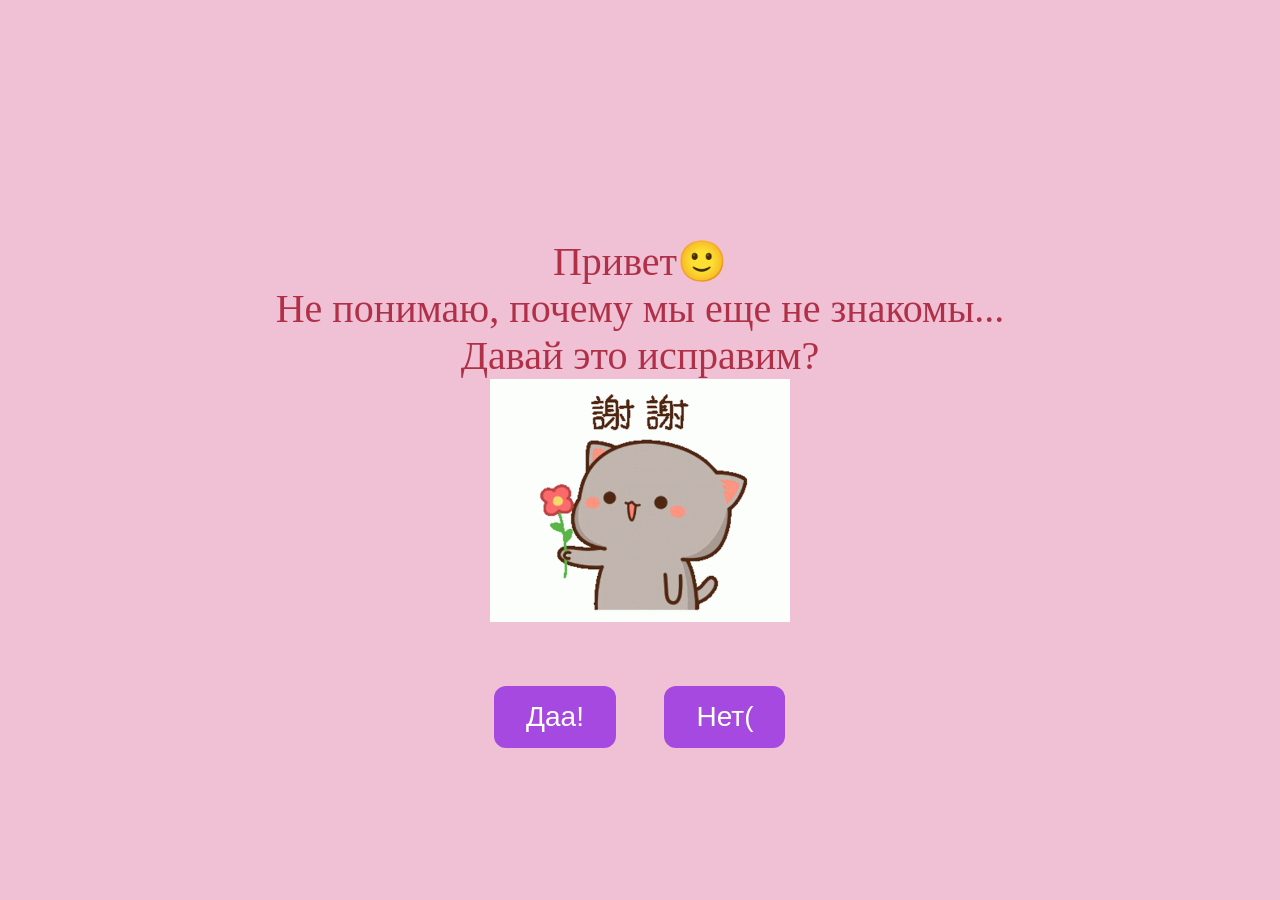
==== index.html @ 9ac2fe8c "first iter" ====
<!DOCTYPE html>
<html lang="en">

<head>
    <title>huh?</title>
    <link rel="stylesheet" href="./styles.css">
</head>

<body>
    <div class="container">
        <div class="message-container">
            <div class="message">Привет🙂<br>
            Не понимаю, почему мы еще не знакомы...<br>
            Давай это исправим?</div>
        </div>

        <div class="image-container">
             <img src="gifs/invite.gif" width="300">
        </div>


        <div class="buttons-container">
            <button class="button" id="yes-button" onclick="location.href='dinner-page.html'">Даа!</button>
            <button class="button" id="no-button">Нет(</button>
        </div>
    </div>

    <script src="script.js"></script>
</body>

</html>
---- styles.css ----
body {
    margin-top: 50px;
    display: flex;
    justify-content: center;
    align-items: center;
    height: 90vh;
    background-color: #f0c0d4;
}

.message-container {
    display: flex;
    justify-content: center;
}

.message {
    text-align: center;
    font-family: "Iskra bold";
    color: rgb(176, 48, 72);
    font-size: 40px;
}

.image-container {
    display: flex;
    justify-content: center;
    align-items: center;
    gap: 160px;
}

.buttons-container {
    margin-top: 50px;
    display: flex;
    gap: 20px;
    justify-content: center;
}

.button {
    background-color: rgb(166, 73, 224);
    border: none;
    color: white;
    padding: 15px 32px;
    text-align: center;
    text-decoration: none;
    display: inline-block;
    font-size: 28px;
    margin: 14px -20px;
    cursor: pointer;
    border: none;
    border-radius: 12px;
    transition: background-color 0.3s ease;
}

#no-button {
    position: absolute;
    margin-left: 150px;
    transition: 0.5s;
}

#yes-button {
    position: absolute;
    margin-right: 150px;
}

@font-face {
    font-family: 'Iskra bold';
    src: url('fonts/\ IskraCYR-Bold.otf');
}
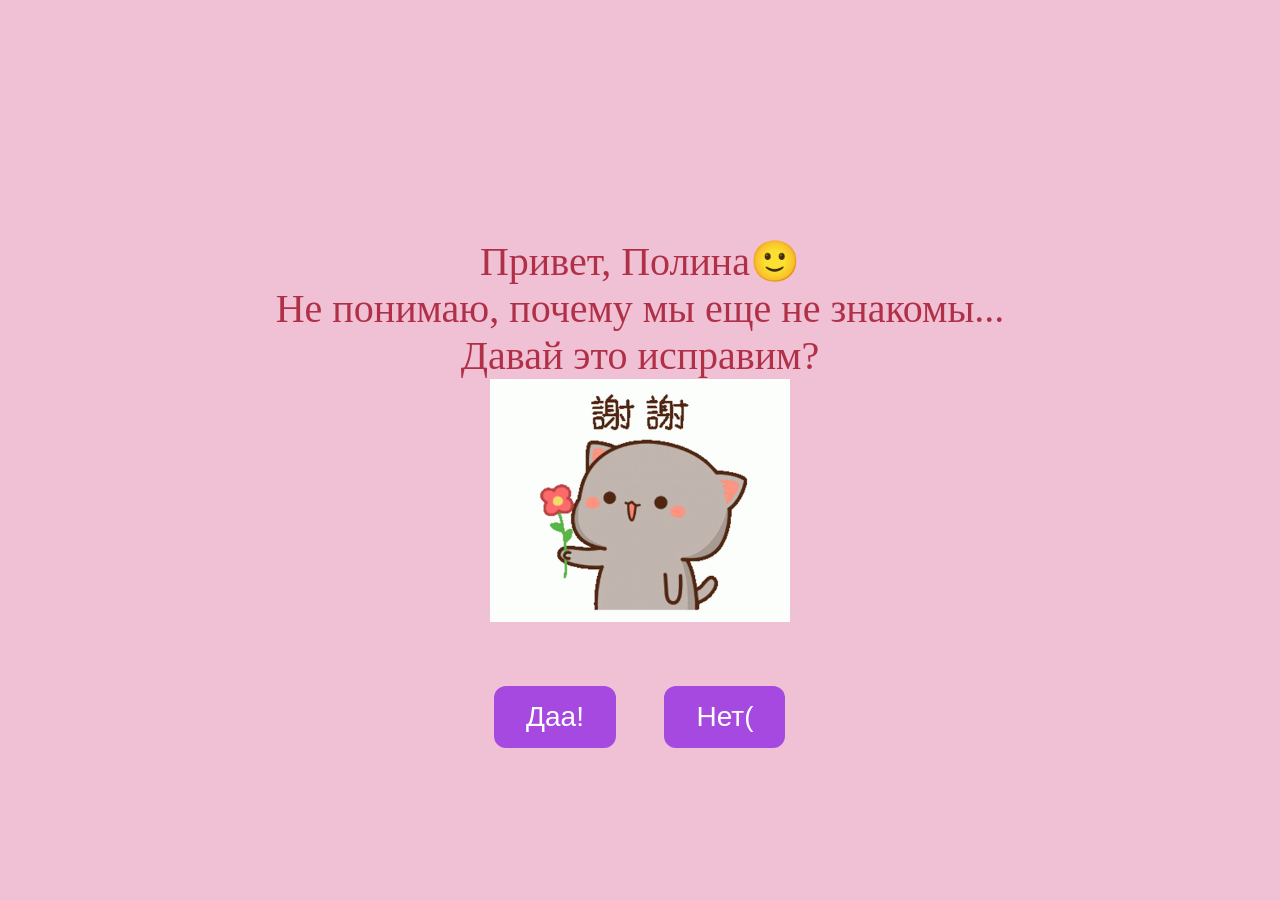
==== commit eff3622d: "minor" ====
--- a/index.html
+++ b/index.html
@@ -2,16 +2,16 @@
 <html lang="en">
 
 <head>
-    <title>huh?</title>
+    <title>Hello, Polly</title>
     <link rel="stylesheet" href="./styles.css">
 </head>
 
 <body>
     <div class="container">
         <div class="message-container">
-            <div class="message">Привет🙂<br>
+            <div class="message">Привет, Полина🙂<br>
             Не понимаю, почему мы еще не знакомы...<br>
-            Давай это исправим?</div>
+            Давай это исправим?<br></div>
         </div>
 
         <div class="image-container">
